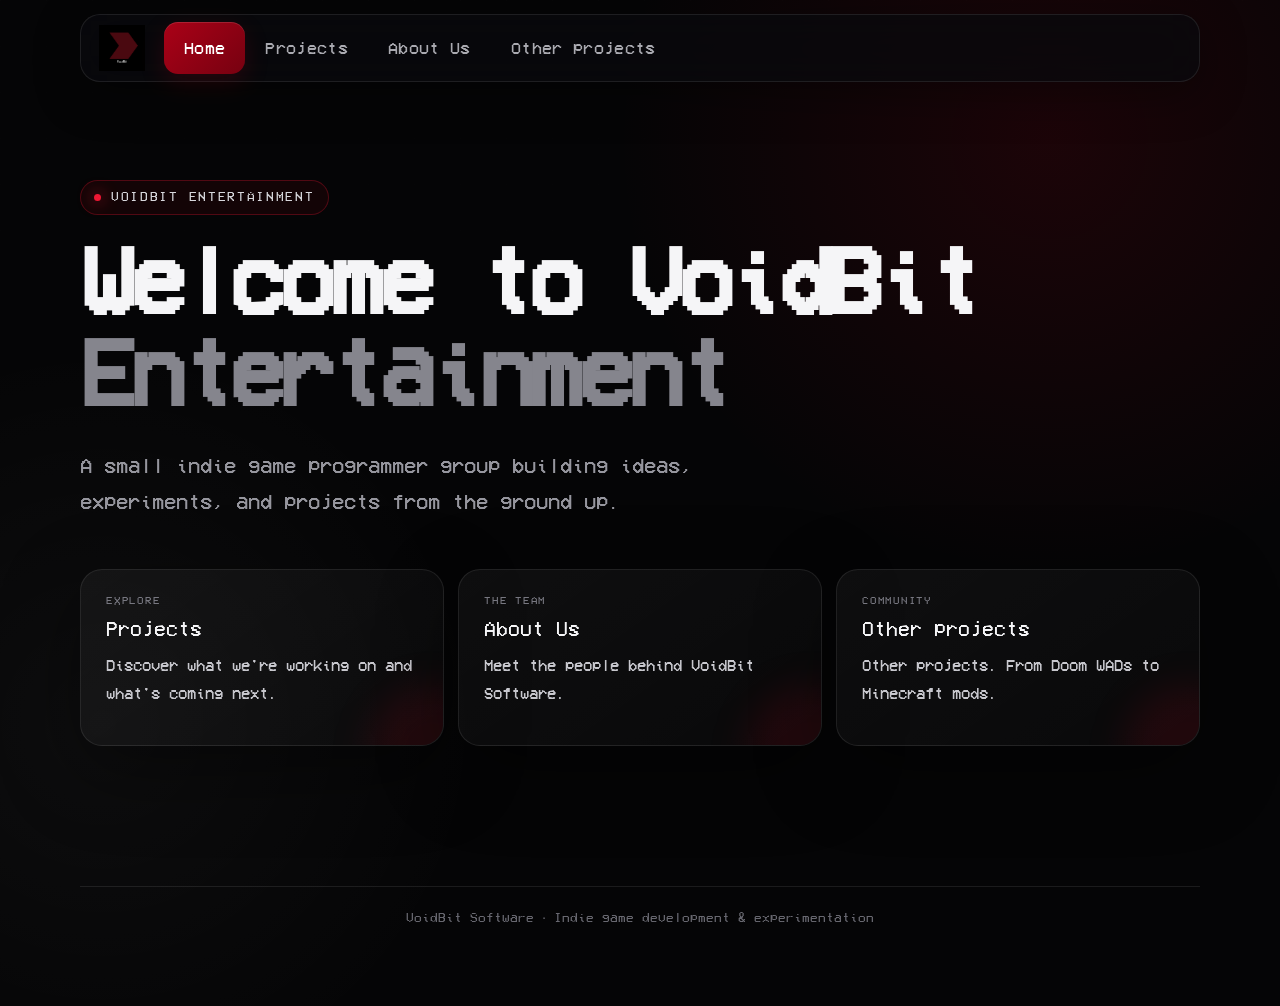
==== index.html @ 2b2836dc "Update 404 page with mini game and remove white splash" ====
<!DOCTYPE html>
<html lang="en">
<head>
    <meta charset="UTF-8">
    <meta name="viewport" content="width=device-width,initial-scale=1">
    <meta name="theme-color" content="#050506">
    <title>Home Page | VoidBit Software</title>
    <link rel="icon" type="image/x-icon" href="favicon.ico">
    <link rel="stylesheet" href="style.css">
</head>
<body>
    <div class="top-menu"><div class="top-menu-container" onclick="location.assign('index.html')"><img src="voidbit_logo.png" class="top-menu-logo" alt="VoidBit"></div><div class="top-menu-container selected" onclick="location.assign('index.html')"><span class="top-menu-item">Home</span></div><div class="top-menu-container" onclick="location.assign('projects.html')"><span class="top-menu-item">Projects</span></div><div class="top-menu-container" onclick="location.assign('about.html')"><span class="top-menu-item">About Us</span></div><div class="top-menu-container" onclick="location.assign('other.html')"><span class="top-menu-item">Other projects</span></div></div>
    <main class="page">
        
<section class="hero">
    <div class="eyebrow">VOIDBIT ENTERTAINMENT</div>
    <h1>Welcome to VoidBit <span>Entertainment</span></h1>
    <p class="hero-subtitle">A small indie game programmer group building ideas, experiments, and projects from the ground up.</p>
    <div class="hero-grid">
        <div class="glass-card">
            <div class="card-kicker">Explore</div>
            <div class="card-title">Projects</div>
            <p>Discover what we're working on and what's coming next.</p>
        </div>
        <div class="glass-card">
            <div class="card-kicker">The team</div>
            <div class="card-title">About Us</div>
            <p>Meet the people behind VoidBit Software.</p>
        </div>
        <div class="glass-card">
            <div class="card-kicker">Community</div>
            <div class="card-title">Other projects</div>
            <p>Other projects. From Doom WADs to Minecraft mods.</p>
        </div>
    </div>
</section>

        <footer class="footer">VoidBit Software · Indie game development &amp; experimentation</footer>
    </main>
</body>
</html>
---- style.css ----
@font-face {
    font-family: font1;
    src: url(font1.ttf) format("truetype");
}

:root {
    --accent-color: #b80018;
    --accent-bright: #ef1734;
    --accent-soft: rgba(184, 0, 24, 0.16);
    --background-color: #050506;
    --surface: #0b0b0e;
    --surface-2: #101014;
    --foreground-color: #f5f5f7;
    --muted: #96969e;
    --line: rgba(255,255,255,.09);
    --shadow: 0 24px 80px rgba(0,0,0,.42);
}

* { box-sizing: border-box; }

html {
    scroll-behavior: smooth;
}

body {
    margin: 0;
    min-height: 100vh;
    padding: 0;
    background:
        radial-gradient(circle at 82% 14%, rgba(184,0,24,.13), transparent 27rem),
        radial-gradient(circle at 8% 72%, rgba(255,255,255,.035), transparent 24rem),
        var(--background-color);
    color: var(--foreground-color);
    font-family: font1, system-ui, sans-serif;
    overflow-x: hidden;
}

body::before {
    content: "";
    position: fixed;
    inset: 0;
    pointer-events: none;
    opacity: .32;
    background-image:
        linear-gradient(rgba(255,255,255,.018) 1px, transparent 1px),
        linear-gradient(90deg, rgba(255,255,255,.018) 1px, transparent 1px);
    background-size: 46px 46px;
    mask-image: linear-gradient(to bottom, black, transparent 82%);
}

a {
    color: inherit;
    text-decoration: none;
}

.top-menu {
    position: fixed;
    z-index: 50;
    top: 14px;
    left: 50%;
    transform: translateX(-50%);
    display: flex;
    align-items: center;
    width: min(1120px, calc(100% - 28px));
    height: 68px;
    padding: 7px;
    margin: 0;
    border: 1px solid var(--line);
    border-radius: 20px;
    background: rgba(10,10,13,.78);
    box-shadow: 0 12px 45px rgba(0,0,0,.35);
    backdrop-filter: blur(22px);
    -webkit-backdrop-filter: blur(22px);
}

.top-menu-container {
    height: 100%;
    display: inline-flex;
    align-items: center;
    justify-content: center;
    margin: 0;
    padding: 0 20px;
    cursor: pointer;
    border-radius: 14px;
    color: #a9a9b0;
    transition: .25s ease;
}

.top-menu-container:first-child {
    padding: 0 16px 0 11px;
    margin-right: 3px;
}

.top-menu-container:not(:first-child):hover {
    color: #fff;
    background: rgba(255,255,255,.065);
}

.top-menu-container.selected {
    color: #fff;
    background: linear-gradient(135deg, rgba(184,0,24,.92), rgba(128,0,17,.92));
    box-shadow: inset 0 1px 0 rgba(255,255,255,.12), 0 8px 24px rgba(184,0,24,.18);
}

.top-menu-logo {
    display: block;
    width: 46px;
    height: 46px;
    object-fit: contain;
    /* The original logo asset is used untouched. */
}

.top-menu-item {
    display: inline;
    font-size: 17px;
    letter-spacing: .02em;
    white-space: nowrap;
}

.page {
    position: relative;
    width: min(1120px, calc(100% - 40px));
    margin: 0 auto;
    padding: 150px 0 80px;
}

.hero {
    min-height: 66vh;
    display: flex;
    flex-direction: column;
    justify-content: center;
    padding: 30px 0 70px;
}

.eyebrow {
    display: inline-flex;
    align-items: center;
    gap: 10px;
    width: fit-content;
    margin-bottom: 22px;
    padding: 9px 13px;
    border: 1px solid rgba(239,23,52,.28);
    border-radius: 999px;
    color: #d7d7dc;
    background: rgba(184,0,24,.08);
    font-size: 13px;
    letter-spacing: .13em;
    text-transform: uppercase;
}

.eyebrow::before {
    content: "";
    width: 7px;
    height: 7px;
    border-radius: 50%;
    background: var(--accent-bright);
    box-shadow: 0 0 16px var(--accent-bright);
}

h1 {
    max-width: 980px;
    margin: 0;
    color: var(--foreground-color);
    font-size: clamp(48px, 8vw, 94px);
    line-height: .98;
    letter-spacing: -.055em;
    text-align: left;
    text-wrap: balance;
}

.hero h1 span {
    color: #85858d;
}

.hero-subtitle {
    max-width: 700px;
    margin: 28px 0 0;
    color: var(--muted);
    font-size: clamp(17px, 2vw, 21px);
    line-height: 1.7;
}

.hero-grid {
    display: grid;
    grid-template-columns: repeat(3, 1fr);
    gap: 14px;
    margin-top: 48px;
}

.glass-card {
    position: relative;
    overflow: hidden;
    padding: 25px;
    border: 1px solid var(--line);
    border-radius: 22px;
    background: linear-gradient(145deg, rgba(255,255,255,.045), rgba(255,255,255,.018));
    box-shadow: var(--shadow);
}

.glass-card::after {
    content: "";
    position: absolute;
    width: 130px;
    height: 130px;
    right: -55px;
    bottom: -70px;
    border-radius: 50%;
    background: rgba(184,0,24,.13);
    filter: blur(18px);
}

.card-kicker {
    color: #777780;
    font-size: 11px;
    letter-spacing: .16em;
    text-transform: uppercase;
}

.card-title {
    margin-top: 10px;
    font-size: 20px;
}

.section {
    margin-top: 35px;
    padding: 34px;
    border: 1px solid var(--line);
    border-radius: 28px;
    background: rgba(10,10,13,.62);
    box-shadow: var(--shadow);
}

.section h2 {
    margin: 0 0 18px;
    font-size: clamp(28px, 4vw, 44px);
    letter-spacing: -.04em;
}

p {
    margin: 12px 0;
    color: #c7c7cd;
    font-size: 16px;
    line-height: 1.75;
}

ul {
    margin: 18px 0;
    padding-left: 25px;
    color: #c7c7cd;
    line-height: 2;
}

li::marker {
    color: var(--accent-bright);
}

.inline-link,
.section a:not(.top-menu-container) {
    color: #ff5065;
    text-decoration: underline;
    text-decoration-color: rgba(255,80,101,.35);
    text-underline-offset: 4px;
    transition: .2s ease;
}

.inline-link:hover,
.section a:not(.top-menu-container):hover {
    color: #fff;
    text-decoration-color: #fff;
}

.status {
    display: flex;
    align-items: center;
    gap: 10px;
    color: #8e8e96;
    font-size: 14px;
}

.status::before {
    content: "";
    width: 8px;
    height: 8px;
    border-radius: 50%;
    background: #666;
    box-shadow: 0 0 13px rgba(255,255,255,.18);
}

.footer {
    margin-top: 70px;
    padding-top: 24px;
    border-top: 1px solid var(--line);
    color: #686870;
    font-size: 13px;
    text-align: center;
}

.footer-text {
    text-align: center;
    color: var(--muted);
    padding: 28px 0;
}

.centered-block-container,
.centering {
    display: flex;
    align-items: center;
    justify-content: center;
}

@media (max-width: 760px) {
    .top-menu {
        height: 60px;
        border-radius: 17px;
        overflow-x: auto;
        justify-content: flex-start;
    }

    .top-menu-container {
        padding: 0 12px;
    }

    .top-menu-container:first-child {
        padding-left: 7px;
        padding-right: 11px;
    }

    .top-menu-item { font-size: 14px; }
    .top-menu-logo { width: 40px; height: 40px; }

    .page {
        width: min(100% - 28px, 1120px);
        padding-top: 118px;
    }

    .hero { min-height: 58vh; }
    .hero-grid { grid-template-columns: 1fr; }
    .section { padding: 25px 21px; border-radius: 22px; }
}

@media (prefers-reduced-motion: no-preference) {
    .hero h1 {
        animation: rise .8s ease both;
    }
    .hero-subtitle {
        animation: rise .8s .08s ease both;
    }
    .glass-card {
        animation: rise .7s .16s ease both;
    }
    @keyframes rise {
        from { opacity: 0; transform: translateY(16px); }
        to { opacity: 1; transform: translateY(0); }
    }
}
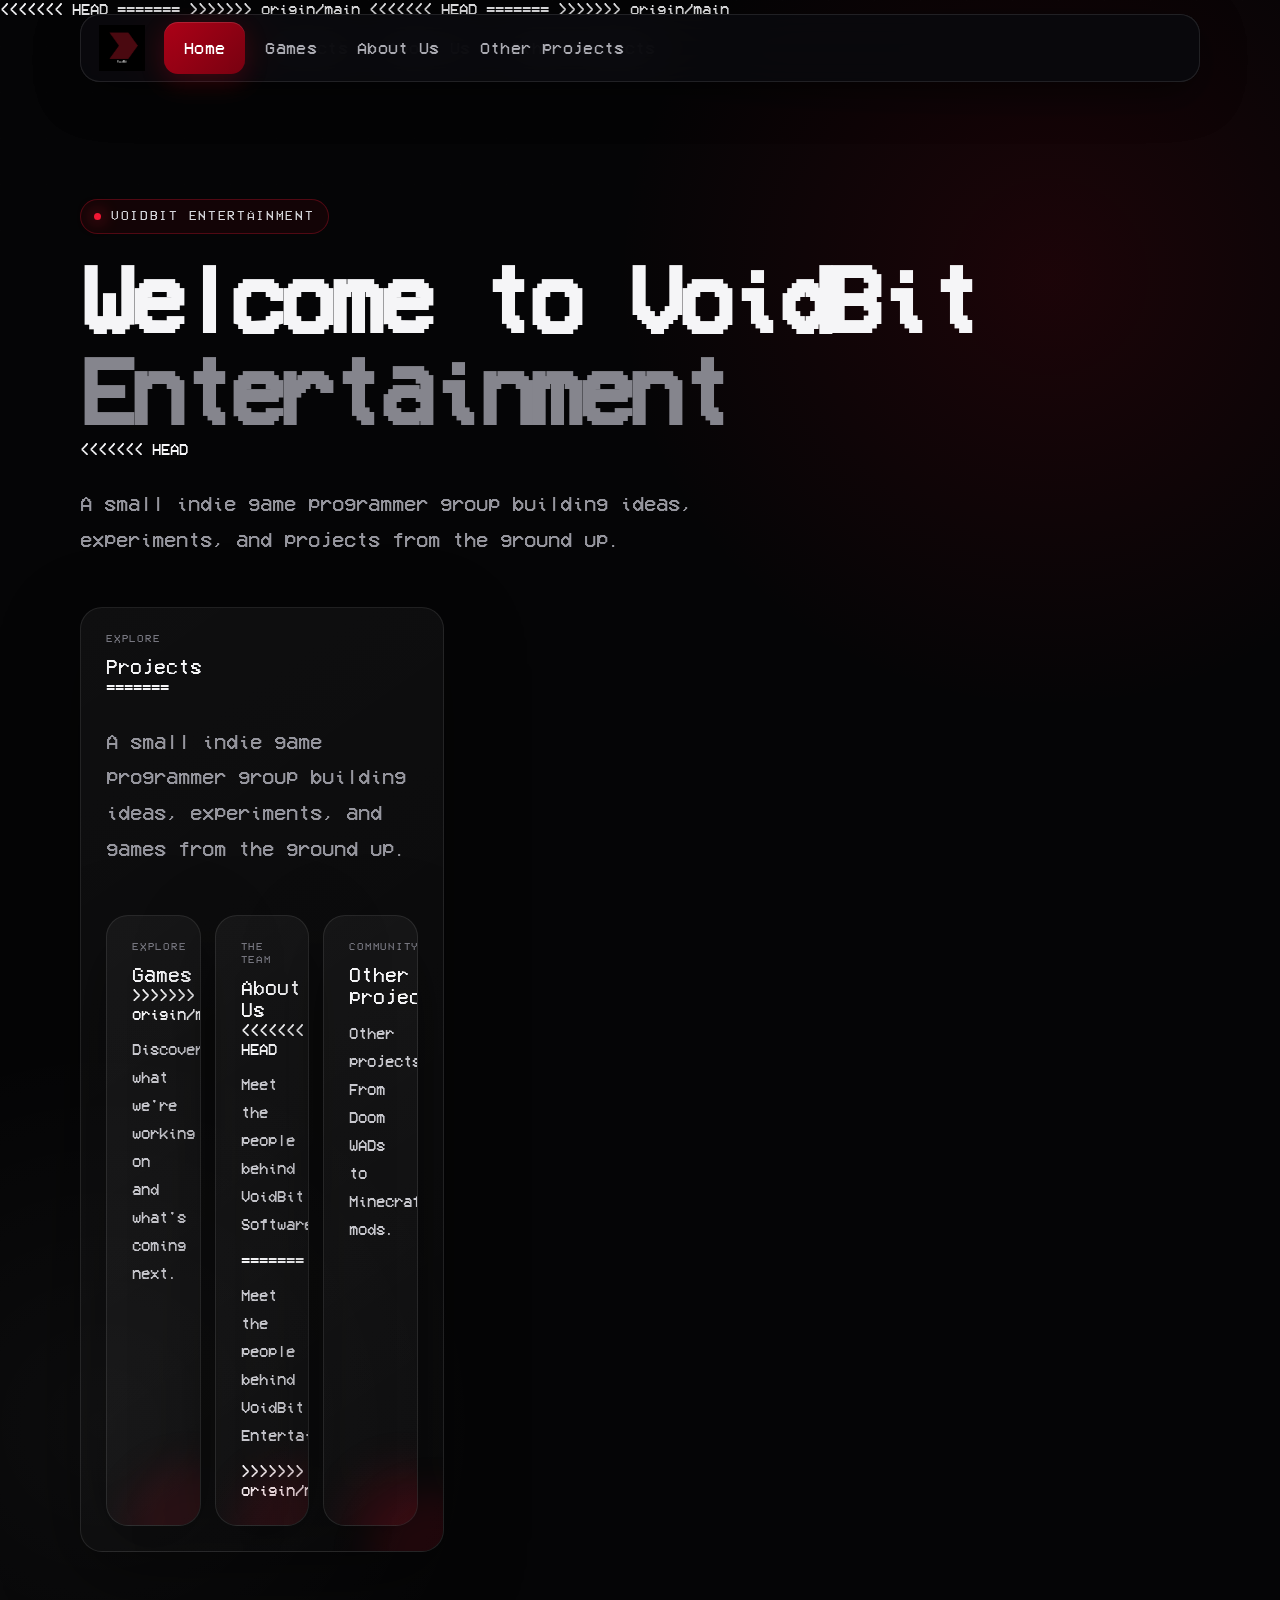
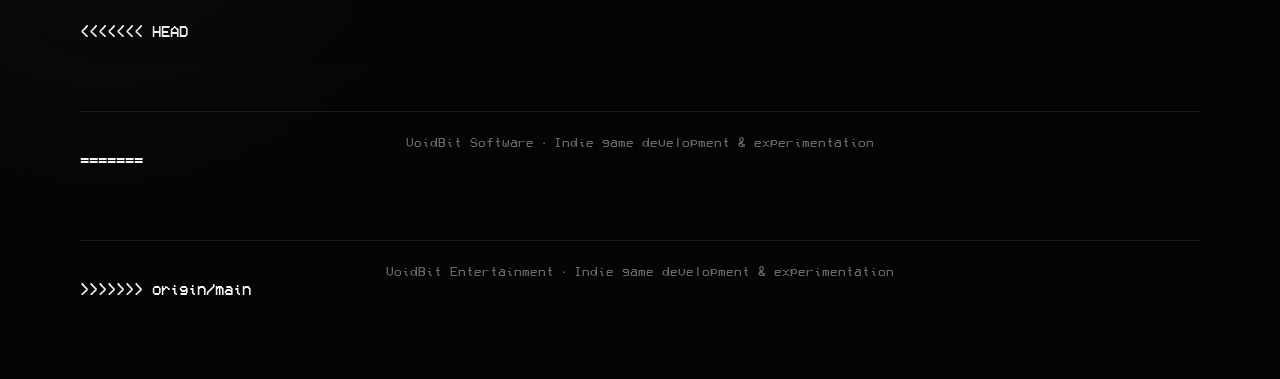
==== commit b17caa98: "Merge remote changes and update minigame on 404 page" ====
--- a/index.html
+++ b/index.html
@@ -4,28 +4,48 @@
     <meta charset="UTF-8">
     <meta name="viewport" content="width=device-width,initial-scale=1">
     <meta name="theme-color" content="#050506">
+<<<<<<< HEAD
     <title>Home Page | VoidBit Software</title>
+=======
+    <title>Home Page | VoidBit Entertainment</title>
+>>>>>>> origin/main
     <link rel="icon" type="image/x-icon" href="favicon.ico">
     <link rel="stylesheet" href="style.css">
 </head>
 <body>
+<<<<<<< HEAD
     <div class="top-menu"><div class="top-menu-container" onclick="location.assign('index.html')"><img src="voidbit_logo.png" class="top-menu-logo" alt="VoidBit"></div><div class="top-menu-container selected" onclick="location.assign('index.html')"><span class="top-menu-item">Home</span></div><div class="top-menu-container" onclick="location.assign('projects.html')"><span class="top-menu-item">Projects</span></div><div class="top-menu-container" onclick="location.assign('about.html')"><span class="top-menu-item">About Us</span></div><div class="top-menu-container" onclick="location.assign('other.html')"><span class="top-menu-item">Other projects</span></div></div>
+=======
+    <div class="top-menu"><div class="top-menu-container" onclick="location.assign('index.html')"><img src="voidbit_logo.png" class="top-menu-logo" alt="VoidBit"></div><div class="top-menu-container selected" onclick="location.assign('index.html')"><span class="top-menu-item">Home</span></div><div class="top-menu-container" onclick="location.assign('games.html')"><span class="top-menu-item">Games</span></div><div class="top-menu-container" onclick="location.assign('about.html')"><span class="top-menu-item">About Us</span></div><div class="top-menu-container" onclick="location.assign('other.html')"><span class="top-menu-item">Other projects</span></div></div>
+>>>>>>> origin/main
     <main class="page">
         
 <section class="hero">
     <div class="eyebrow">VOIDBIT ENTERTAINMENT</div>
     <h1>Welcome to VoidBit <span>Entertainment</span></h1>
+<<<<<<< HEAD
     <p class="hero-subtitle">A small indie game programmer group building ideas, experiments, and projects from the ground up.</p>
     <div class="hero-grid">
         <div class="glass-card">
             <div class="card-kicker">Explore</div>
             <div class="card-title">Projects</div>
+=======
+    <p class="hero-subtitle">A small indie game programmer group building ideas, experiments, and games from the ground up.</p>
+    <div class="hero-grid">
+        <div class="glass-card">
+            <div class="card-kicker">Explore</div>
+            <div class="card-title">Games</div>
+>>>>>>> origin/main
             <p>Discover what we're working on and what's coming next.</p>
         </div>
         <div class="glass-card">
             <div class="card-kicker">The team</div>
             <div class="card-title">About Us</div>
+<<<<<<< HEAD
             <p>Meet the people behind VoidBit Software.</p>
+=======
+            <p>Meet the people behind VoidBit Entertainment.</p>
+>>>>>>> origin/main
         </div>
         <div class="glass-card">
             <div class="card-kicker">Community</div>
@@ -35,7 +55,11 @@
     </div>
 </section>
 
+<<<<<<< HEAD
         <footer class="footer">VoidBit Software · Indie game development &amp; experimentation</footer>
+=======
+        <footer class="footer">VoidBit Entertainment · Indie game development &amp; experimentation</footer>
+>>>>>>> origin/main
     </main>
 </body>
 </html>
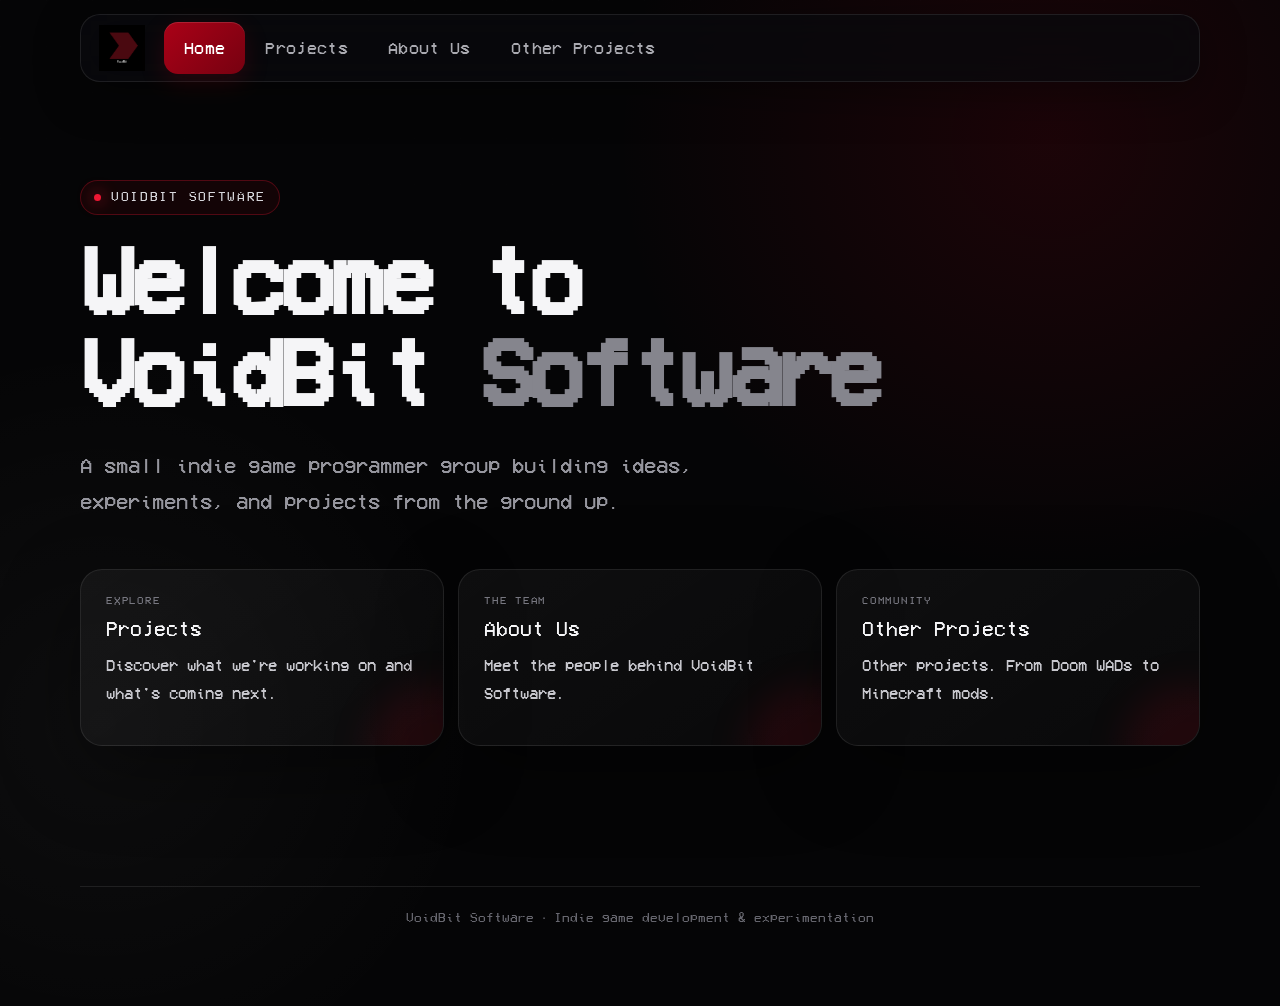
==== commit 8a7d21f0: "Clean design, remove conflict markers, update navigation and brand to software" ====
--- a/index.html
+++ b/index.html
@@ -4,62 +4,36 @@
     <meta charset="UTF-8">
     <meta name="viewport" content="width=device-width,initial-scale=1">
     <meta name="theme-color" content="#050506">
-<<<<<<< HEAD
     <title>Home Page | VoidBit Software</title>
-=======
-    <title>Home Page | VoidBit Entertainment</title>
->>>>>>> origin/main
     <link rel="icon" type="image/x-icon" href="favicon.ico">
     <link rel="stylesheet" href="style.css">
 </head>
 <body>
-<<<<<<< HEAD
-    <div class="top-menu"><div class="top-menu-container" onclick="location.assign('index.html')"><img src="voidbit_logo.png" class="top-menu-logo" alt="VoidBit"></div><div class="top-menu-container selected" onclick="location.assign('index.html')"><span class="top-menu-item">Home</span></div><div class="top-menu-container" onclick="location.assign('projects.html')"><span class="top-menu-item">Projects</span></div><div class="top-menu-container" onclick="location.assign('about.html')"><span class="top-menu-item">About Us</span></div><div class="top-menu-container" onclick="location.assign('other.html')"><span class="top-menu-item">Other projects</span></div></div>
-=======
-    <div class="top-menu"><div class="top-menu-container" onclick="location.assign('index.html')"><img src="voidbit_logo.png" class="top-menu-logo" alt="VoidBit"></div><div class="top-menu-container selected" onclick="location.assign('index.html')"><span class="top-menu-item">Home</span></div><div class="top-menu-container" onclick="location.assign('games.html')"><span class="top-menu-item">Games</span></div><div class="top-menu-container" onclick="location.assign('about.html')"><span class="top-menu-item">About Us</span></div><div class="top-menu-container" onclick="location.assign('other.html')"><span class="top-menu-item">Other projects</span></div></div>
->>>>>>> origin/main
+    <div class="top-menu"><div class="top-menu-container" onclick="location.assign('index.html')"><img src="voidbit_logo.png" class="top-menu-logo" alt="VoidBit"></div><div class="top-menu-container selected" onclick="location.assign('index.html')"><span class="top-menu-item">Home</span></div><div class="top-menu-container" onclick="location.assign('projects.html')"><span class="top-menu-item">Projects</span></div><div class="top-menu-container" onclick="location.assign('about.html')"><span class="top-menu-item">About Us</span></div><div class="top-menu-container" onclick="location.assign('other.html')"><span class="top-menu-item">Other Projects</span></div></div>
     <main class="page">
-        
-<section class="hero">
-    <div class="eyebrow">VOIDBIT ENTERTAINMENT</div>
-    <h1>Welcome to VoidBit <span>Entertainment</span></h1>
-<<<<<<< HEAD
-    <p class="hero-subtitle">A small indie game programmer group building ideas, experiments, and projects from the ground up.</p>
-    <div class="hero-grid">
-        <div class="glass-card">
-            <div class="card-kicker">Explore</div>
-            <div class="card-title">Projects</div>
-=======
-    <p class="hero-subtitle">A small indie game programmer group building ideas, experiments, and games from the ground up.</p>
-    <div class="hero-grid">
-        <div class="glass-card">
-            <div class="card-kicker">Explore</div>
-            <div class="card-title">Games</div>
->>>>>>> origin/main
-            <p>Discover what we're working on and what's coming next.</p>
-        </div>
-        <div class="glass-card">
-            <div class="card-kicker">The team</div>
-            <div class="card-title">About Us</div>
-<<<<<<< HEAD
-            <p>Meet the people behind VoidBit Software.</p>
-=======
-            <p>Meet the people behind VoidBit Entertainment.</p>
->>>>>>> origin/main
-        </div>
-        <div class="glass-card">
-            <div class="card-kicker">Community</div>
-            <div class="card-title">Other projects</div>
-            <p>Other projects. From Doom WADs to Minecraft mods.</p>
-        </div>
-    </div>
-</section>
-
-<<<<<<< HEAD
-        <footer class="footer">VoidBit Software · Indie game development &amp; experimentation</footer>
-=======
-        <footer class="footer">VoidBit Entertainment · Indie game development &amp; experimentation</footer>
->>>>>>> origin/main
+        <section class="hero">
+            <div class="eyebrow">VOIDBIT SOFTWARE</div>
+            <h1>Welcome to VoidBit <span>Software</span></h1>
+            <p class="hero-subtitle">A small indie game programmer group building ideas, experiments, and projects from the ground up.</p>
+            <div class="hero-grid">
+                <div class="glass-card">
+                    <div class="card-kicker">Explore</div>
+                    <div class="card-title">Projects</div>
+                    <p>Discover what we're working on and what's coming next.</p>
+                </div>
+                <div class="glass-card">
+                    <div class="card-kicker">The team</div>
+                    <div class="card-title">About Us</div>
+                    <p>Meet the people behind VoidBit Software.</p>
+                </div>
+                <div class="glass-card">
+                    <div class="card-kicker">Community</div>
+                    <div class="card-title">Other Projects</div>
+                    <p>Other projects. From Doom WADs to Minecraft mods.</p>
+                </div>
+            </div>
+        </section>
+        <footer class="footer">VoidBit Software · Indie game development & experimentation</footer>
     </main>
 </body>
-</html>
+</html>
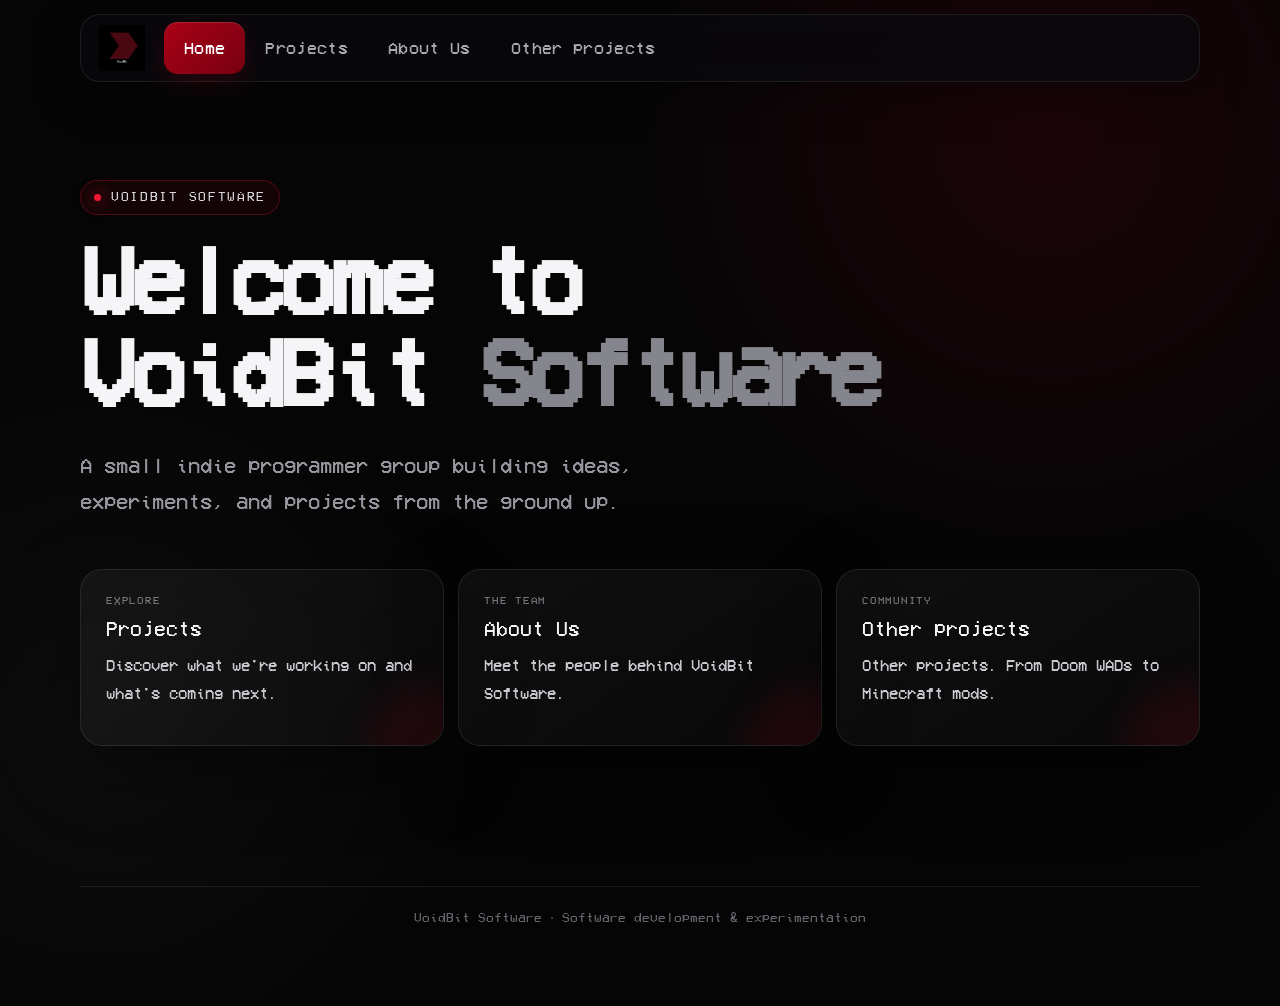
==== commit 1fac5ac0: "Initial commit after cleaning design and mini-game" ====
--- a/index.html
+++ b/index.html
@@ -9,31 +9,39 @@
     <link rel="stylesheet" href="style.css">
 </head>
 <body>
-    <div class="top-menu"><div class="top-menu-container" onclick="location.assign('index.html')"><img src="voidbit_logo.png" class="top-menu-logo" alt="VoidBit"></div><div class="top-menu-container selected" onclick="location.assign('index.html')"><span class="top-menu-item">Home</span></div><div class="top-menu-container" onclick="location.assign('projects.html')"><span class="top-menu-item">Projects</span></div><div class="top-menu-container" onclick="location.assign('about.html')"><span class="top-menu-item">About Us</span></div><div class="top-menu-container" onclick="location.assign('other.html')"><span class="top-menu-item">Other Projects</span></div></div>
+    <nav class="top-menu">
+        <a class="top-menu-container" href="/"><img src="voidbit_logo.png" class="top-menu-logo" alt="VoidBit"></a>
+        <a class="top-menu-container selected" href="/"><span class="top-menu-item">Home</span></a>
+        <a class="top-menu-container" href="/projects"><span class="top-menu-item">Projects</span></a>
+        <a class="top-menu-container" href="/about"><span class="top-menu-item">About Us</span></a>
+        <a class="top-menu-container" href="/other"><span class="top-menu-item">Other projects</span></a>
+    </nav>
     <main class="page">
-        <section class="hero">
-            <div class="eyebrow">VOIDBIT SOFTWARE</div>
-            <h1>Welcome to VoidBit <span>Software</span></h1>
-            <p class="hero-subtitle">A small indie game programmer group building ideas, experiments, and projects from the ground up.</p>
-            <div class="hero-grid">
-                <div class="glass-card">
-                    <div class="card-kicker">Explore</div>
-                    <div class="card-title">Projects</div>
-                    <p>Discover what we're working on and what's coming next.</p>
-                </div>
-                <div class="glass-card">
-                    <div class="card-kicker">The team</div>
-                    <div class="card-title">About Us</div>
-                    <p>Meet the people behind VoidBit Software.</p>
-                </div>
-                <div class="glass-card">
-                    <div class="card-kicker">Community</div>
-                    <div class="card-title">Other Projects</div>
-                    <p>Other projects. From Doom WADs to Minecraft mods.</p>
-                </div>
-            </div>
-        </section>
-        <footer class="footer">VoidBit Software · Indie game development & experimentation</footer>
+
+<section class="hero">
+    <div class="eyebrow">VOIDBIT SOFTWARE</div>
+    <h1>Welcome to VoidBit <span>Software</span></h1>
+    <p class="hero-subtitle">A small indie programmer group building ideas, experiments, and projects from the ground up.</p>
+    <div class="hero-grid">
+        <a class="glass-card" href="/projects">
+            <div class="card-kicker">Explore</div>
+            <div class="card-title">Projects</div>
+            <p>Discover what we're working on and what's coming next.</p>
+        </a>
+        <a class="glass-card" href="/about">
+            <div class="card-kicker">The team</div>
+            <div class="card-title">About Us</div>
+            <p>Meet the people behind VoidBit Software.</p>
+        </a>
+        <a class="glass-card" href="/other">
+            <div class="card-kicker">Community</div>
+            <div class="card-title">Other projects</div>
+            <p>Other projects. From Doom WADs to Minecraft mods.</p>
+        </a>
+    </div>
+</section>
+
+        <footer class="footer">VoidBit Software · Software development &amp; experimentation</footer>
     </main>
 </body>
-</html>+</html>
--- a/style.css
+++ b/style.css
@@ -53,6 +53,13 @@
     text-decoration: none;
 }
 
+a:focus-visible,
+button:focus-visible {
+    outline: 2px solid var(--accent-bright);
+    outline-offset: 3px;
+    border-radius: 6px;
+}
+
 .top-menu {
     position: fixed;
     z-index: 50;
@@ -189,12 +196,21 @@
 
 .glass-card {
     position: relative;
+    display: block;
     overflow: hidden;
     padding: 25px;
     border: 1px solid var(--line);
     border-radius: 22px;
     background: linear-gradient(145deg, rgba(255,255,255,.045), rgba(255,255,255,.018));
     box-shadow: var(--shadow);
+    transition: transform .28s cubic-bezier(.2,.7,.3,1), border-color .28s ease, background .28s ease;
+}
+
+.glass-card:hover,
+.glass-card:focus-visible {
+    transform: translateY(-4px);
+    border-color: rgba(239,23,52,.35);
+    background: linear-gradient(145deg, rgba(255,255,255,.07), rgba(255,255,255,.022));
 }
 
 .glass-card::after {
@@ -207,6 +223,29 @@
     border-radius: 50%;
     background: rgba(184,0,24,.13);
     filter: blur(18px);
+    transition: opacity .28s ease;
+}
+
+.glass-card:hover::after { opacity: 1.4; }
+
+.card-title {
+    display: flex;
+    align-items: center;
+    gap: 8px;
+}
+
+.card-title::after {
+    content: "→";
+    color: var(--accent-bright);
+    opacity: 0;
+    transform: translateX(-4px);
+    transition: .25s ease;
+}
+
+.glass-card:hover .card-title::after,
+.glass-card:focus-visible .card-title::after {
+    opacity: 1;
+    transform: translateX(0);
 }
 
 .card-kicker {
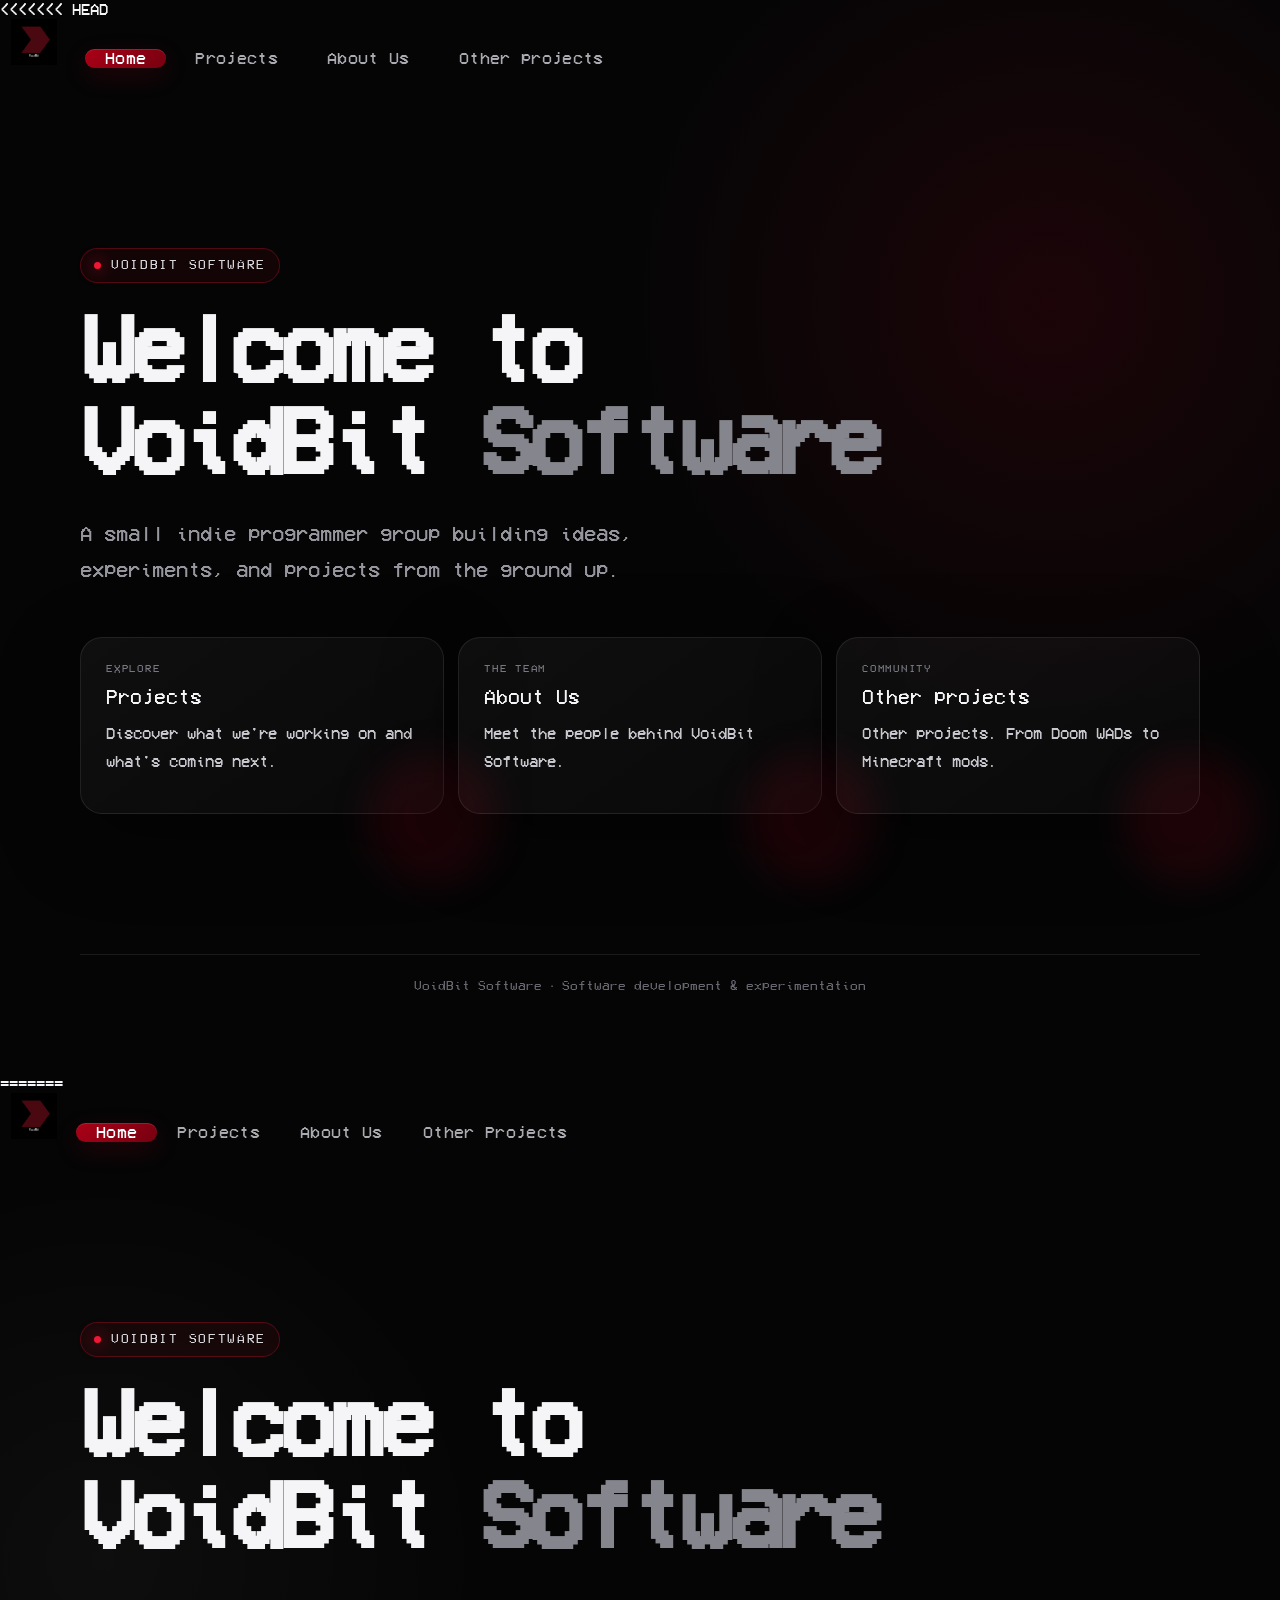
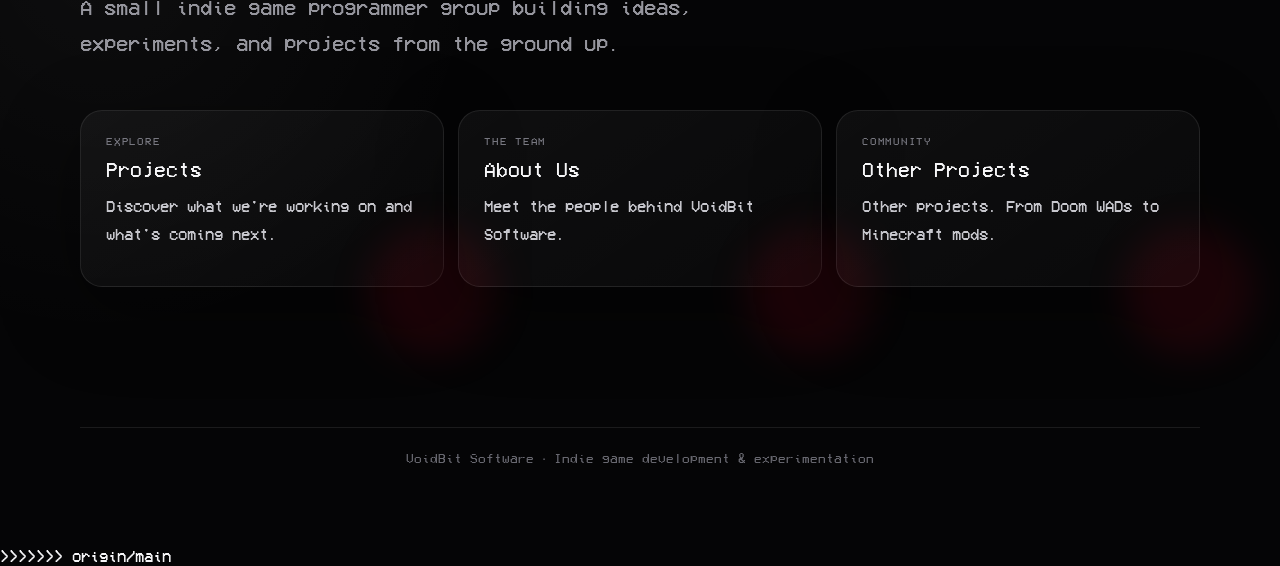
==== commit 0e5fcf59: "Merge remote changes; finalize site with updated design and mini-game" ====
--- a/index.html
+++ b/index.html
@@ -9,6 +9,7 @@
     <link rel="stylesheet" href="style.css">
 </head>
 <body>
+<<<<<<< HEAD
     <nav class="top-menu">
         <a class="top-menu-container" href="/"><img src="voidbit_logo.png" class="top-menu-logo" alt="VoidBit"></a>
         <a class="top-menu-container selected" href="/"><span class="top-menu-item">Home</span></a>
@@ -45,3 +46,33 @@
     </main>
 </body>
 </html>
+=======
+    <div class="top-menu"><div class="top-menu-container" onclick="location.assign('index.html')"><img src="voidbit_logo.png" class="top-menu-logo" alt="VoidBit"></div><div class="top-menu-container selected" onclick="location.assign('index.html')"><span class="top-menu-item">Home</span></div><div class="top-menu-container" onclick="location.assign('projects.html')"><span class="top-menu-item">Projects</span></div><div class="top-menu-container" onclick="location.assign('about.html')"><span class="top-menu-item">About Us</span></div><div class="top-menu-container" onclick="location.assign('other.html')"><span class="top-menu-item">Other Projects</span></div></div>
+    <main class="page">
+        <section class="hero">
+            <div class="eyebrow">VOIDBIT SOFTWARE</div>
+            <h1>Welcome to VoidBit <span>Software</span></h1>
+            <p class="hero-subtitle">A small indie game programmer group building ideas, experiments, and projects from the ground up.</p>
+            <div class="hero-grid">
+                <div class="glass-card">
+                    <div class="card-kicker">Explore</div>
+                    <div class="card-title">Projects</div>
+                    <p>Discover what we're working on and what's coming next.</p>
+                </div>
+                <div class="glass-card">
+                    <div class="card-kicker">The team</div>
+                    <div class="card-title">About Us</div>
+                    <p>Meet the people behind VoidBit Software.</p>
+                </div>
+                <div class="glass-card">
+                    <div class="card-kicker">Community</div>
+                    <div class="card-title">Other Projects</div>
+                    <p>Other projects. From Doom WADs to Minecraft mods.</p>
+                </div>
+            </div>
+        </section>
+        <footer class="footer">VoidBit Software · Indie game development & experimentation</footer>
+    </main>
+</body>
+</html>
+>>>>>>> origin/main
--- a/style.css
+++ b/style.css
@@ -53,6 +53,7 @@
     text-decoration: none;
 }
 
+<<<<<<< HEAD
 a:focus-visible,
 button:focus-visible {
     outline: 2px solid var(--accent-bright);
@@ -60,6 +61,8 @@
     border-radius: 6px;
 }
 
+=======
+>>>>>>> origin/main
 .top-menu {
     position: fixed;
     z-index: 50;
@@ -196,13 +199,17 @@
 
 .glass-card {
     position: relative;
+<<<<<<< HEAD
     display: block;
+=======
+>>>>>>> origin/main
     overflow: hidden;
     padding: 25px;
     border: 1px solid var(--line);
     border-radius: 22px;
     background: linear-gradient(145deg, rgba(255,255,255,.045), rgba(255,255,255,.018));
     box-shadow: var(--shadow);
+<<<<<<< HEAD
     transition: transform .28s cubic-bezier(.2,.7,.3,1), border-color .28s ease, background .28s ease;
 }
 
@@ -211,6 +218,8 @@
     transform: translateY(-4px);
     border-color: rgba(239,23,52,.35);
     background: linear-gradient(145deg, rgba(255,255,255,.07), rgba(255,255,255,.022));
+=======
+>>>>>>> origin/main
 }
 
 .glass-card::after {
@@ -223,6 +232,7 @@
     border-radius: 50%;
     background: rgba(184,0,24,.13);
     filter: blur(18px);
+<<<<<<< HEAD
     transition: opacity .28s ease;
 }
 
@@ -246,6 +256,8 @@
 .glass-card:focus-visible .card-title::after {
     opacity: 1;
     transform: translateX(0);
+=======
+>>>>>>> origin/main
 }
 
 .card-kicker {
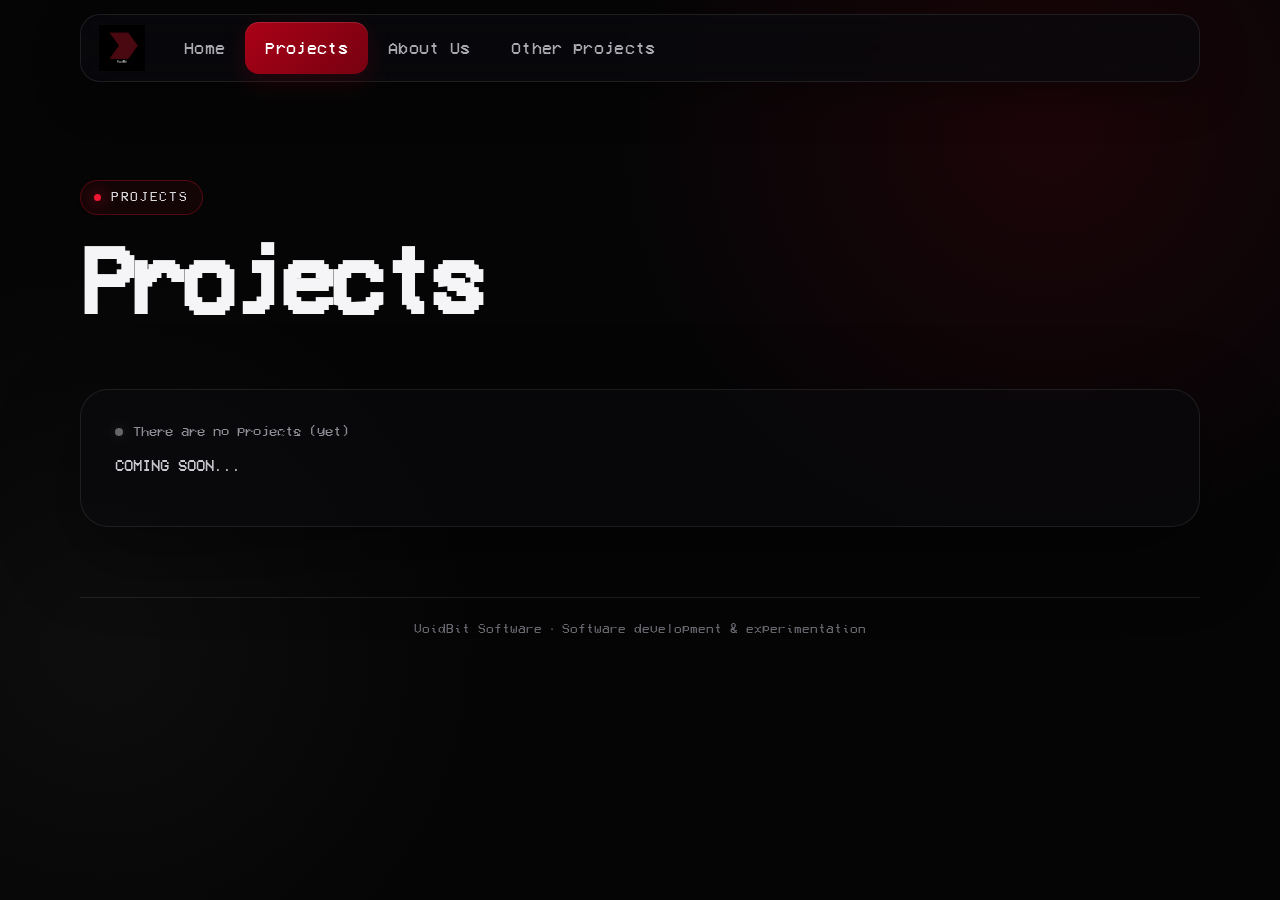
==== commit 86a3b09d: "Add files via upload" ====
--- a/index.html
+++ b/index.html
@@ -4,75 +4,30 @@
     <meta charset="UTF-8">
     <meta name="viewport" content="width=device-width,initial-scale=1">
     <meta name="theme-color" content="#050506">
-    <title>Home Page | VoidBit Software</title>
-    <link rel="icon" type="image/x-icon" href="favicon.ico">
-    <link rel="stylesheet" href="style.css">
+    <title>Projects | VoidBit Software</title>
+    <link rel="icon" type="image/x-icon" href="../favicon.ico">
+    <link rel="stylesheet" href="../style.css">
 </head>
 <body>
-<<<<<<< HEAD
     <nav class="top-menu">
-        <a class="top-menu-container" href="/"><img src="voidbit_logo.png" class="top-menu-logo" alt="VoidBit"></a>
-        <a class="top-menu-container selected" href="/"><span class="top-menu-item">Home</span></a>
-        <a class="top-menu-container" href="/projects"><span class="top-menu-item">Projects</span></a>
-        <a class="top-menu-container" href="/about"><span class="top-menu-item">About Us</span></a>
-        <a class="top-menu-container" href="/other"><span class="top-menu-item">Other projects</span></a>
+        <a class="top-menu-container" href="../"><img src="../voidbit_logo.png" class="top-menu-logo" alt="VoidBit"></a>
+        <a class="top-menu-container" href="../"><span class="top-menu-item">Home</span></a>
+        <a class="top-menu-container selected" href="../projects/"><span class="top-menu-item">Projects</span></a>
+        <a class="top-menu-container" href="../about/"><span class="top-menu-item">About Us</span></a>
+        <a class="top-menu-container" href="../other/"><span class="top-menu-item">Other projects</span></a>
     </nav>
     <main class="page">
 
-<section class="hero">
-    <div class="eyebrow">VOIDBIT SOFTWARE</div>
-    <h1>Welcome to VoidBit <span>Software</span></h1>
-    <p class="hero-subtitle">A small indie programmer group building ideas, experiments, and projects from the ground up.</p>
-    <div class="hero-grid">
-        <a class="glass-card" href="/projects">
-            <div class="card-kicker">Explore</div>
-            <div class="card-title">Projects</div>
-            <p>Discover what we're working on and what's coming next.</p>
-        </a>
-        <a class="glass-card" href="/about">
-            <div class="card-kicker">The team</div>
-            <div class="card-title">About Us</div>
-            <p>Meet the people behind VoidBit Software.</p>
-        </a>
-        <a class="glass-card" href="/other">
-            <div class="card-kicker">Community</div>
-            <div class="card-title">Other projects</div>
-            <p>Other projects. From Doom WADs to Minecraft mods.</p>
-        </a>
-    </div>
+<section class="hero" style="min-height:auto;padding-bottom:25px">
+    <div class="eyebrow">PROJECTS</div>
+    <h1>Projects</h1>
+</section>
+<section class="section">
+    <div class="status">There are no projects (yet)</div>
+    <p>COMING SOON...</p>
 </section>
 
         <footer class="footer">VoidBit Software · Software development &amp; experimentation</footer>
     </main>
 </body>
 </html>
-=======
-    <div class="top-menu"><div class="top-menu-container" onclick="location.assign('index.html')"><img src="voidbit_logo.png" class="top-menu-logo" alt="VoidBit"></div><div class="top-menu-container selected" onclick="location.assign('index.html')"><span class="top-menu-item">Home</span></div><div class="top-menu-container" onclick="location.assign('projects.html')"><span class="top-menu-item">Projects</span></div><div class="top-menu-container" onclick="location.assign('about.html')"><span class="top-menu-item">About Us</span></div><div class="top-menu-container" onclick="location.assign('other.html')"><span class="top-menu-item">Other Projects</span></div></div>
-    <main class="page">
-        <section class="hero">
-            <div class="eyebrow">VOIDBIT SOFTWARE</div>
-            <h1>Welcome to VoidBit <span>Software</span></h1>
-            <p class="hero-subtitle">A small indie game programmer group building ideas, experiments, and projects from the ground up.</p>
-            <div class="hero-grid">
-                <div class="glass-card">
-                    <div class="card-kicker">Explore</div>
-                    <div class="card-title">Projects</div>
-                    <p>Discover what we're working on and what's coming next.</p>
-                </div>
-                <div class="glass-card">
-                    <div class="card-kicker">The team</div>
-                    <div class="card-title">About Us</div>
-                    <p>Meet the people behind VoidBit Software.</p>
-                </div>
-                <div class="glass-card">
-                    <div class="card-kicker">Community</div>
-                    <div class="card-title">Other Projects</div>
-                    <p>Other projects. From Doom WADs to Minecraft mods.</p>
-                </div>
-            </div>
-        </section>
-        <footer class="footer">VoidBit Software · Indie game development & experimentation</footer>
-    </main>
-</body>
-</html>
->>>>>>> origin/main
--- a/style.css
+++ b/style.css
@@ -53,7 +53,6 @@
     text-decoration: none;
 }
 
-<<<<<<< HEAD
 a:focus-visible,
 button:focus-visible {
     outline: 2px solid var(--accent-bright);
@@ -61,8 +60,6 @@
     border-radius: 6px;
 }
 
-=======
->>>>>>> origin/main
 .top-menu {
     position: fixed;
     z-index: 50;
@@ -199,17 +196,13 @@
 
 .glass-card {
     position: relative;
-<<<<<<< HEAD
     display: block;
-=======
->>>>>>> origin/main
     overflow: hidden;
     padding: 25px;
     border: 1px solid var(--line);
     border-radius: 22px;
     background: linear-gradient(145deg, rgba(255,255,255,.045), rgba(255,255,255,.018));
     box-shadow: var(--shadow);
-<<<<<<< HEAD
     transition: transform .28s cubic-bezier(.2,.7,.3,1), border-color .28s ease, background .28s ease;
 }
 
@@ -218,8 +211,6 @@
     transform: translateY(-4px);
     border-color: rgba(239,23,52,.35);
     background: linear-gradient(145deg, rgba(255,255,255,.07), rgba(255,255,255,.022));
-=======
->>>>>>> origin/main
 }
 
 .glass-card::after {
@@ -232,7 +223,6 @@
     border-radius: 50%;
     background: rgba(184,0,24,.13);
     filter: blur(18px);
-<<<<<<< HEAD
     transition: opacity .28s ease;
 }
 
@@ -256,8 +246,6 @@
 .glass-card:focus-visible .card-title::after {
     opacity: 1;
     transform: translateX(0);
-=======
->>>>>>> origin/main
 }
 
 .card-kicker {
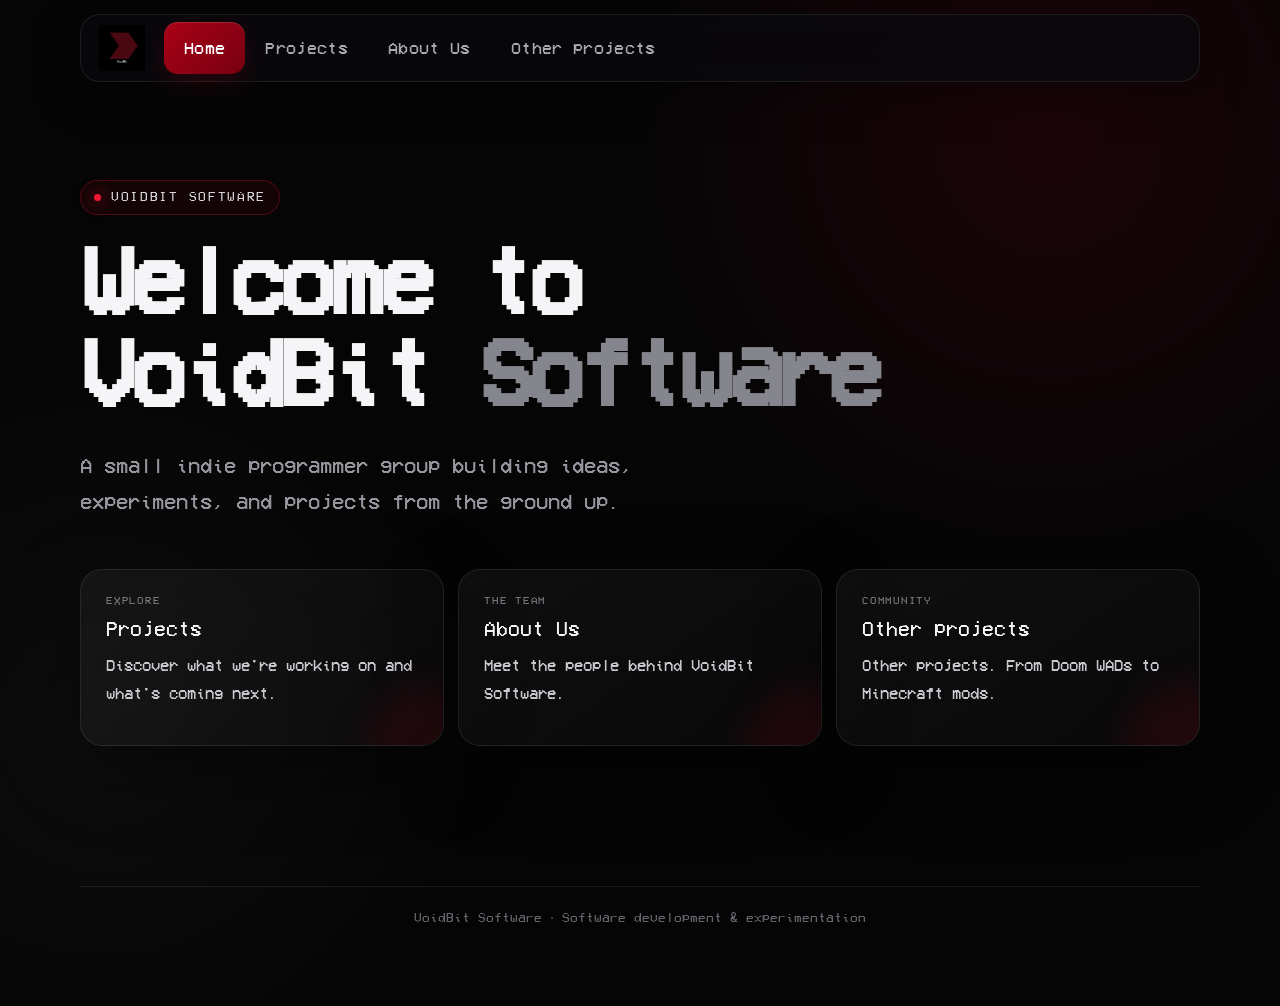
==== commit 8809ffce: "Add files via upload" ====
--- a/index.html
+++ b/index.html
@@ -4,27 +4,41 @@
     <meta charset="UTF-8">
     <meta name="viewport" content="width=device-width,initial-scale=1">
     <meta name="theme-color" content="#050506">
-    <title>Projects | VoidBit Software</title>
-    <link rel="icon" type="image/x-icon" href="../favicon.ico">
-    <link rel="stylesheet" href="../style.css">
+    <title>Home Page | VoidBit Software</title>
+    <link rel="icon" type="image/x-icon" href="favicon.ico">
+    <link rel="stylesheet" href="style.css">
 </head>
 <body>
     <nav class="top-menu">
-        <a class="top-menu-container" href="../"><img src="../voidbit_logo.png" class="top-menu-logo" alt="VoidBit"></a>
-        <a class="top-menu-container" href="../"><span class="top-menu-item">Home</span></a>
-        <a class="top-menu-container selected" href="../projects/"><span class="top-menu-item">Projects</span></a>
-        <a class="top-menu-container" href="../about/"><span class="top-menu-item">About Us</span></a>
-        <a class="top-menu-container" href="../other/"><span class="top-menu-item">Other projects</span></a>
+        <a class="top-menu-container" href="./"><img src="voidbit_logo.png" class="top-menu-logo" alt="VoidBit"></a>
+        <a class="top-menu-container selected" href="./"><span class="top-menu-item">Home</span></a>
+        <a class="top-menu-container" href="projects"><span class="top-menu-item">Projects</span></a>
+        <a class="top-menu-container" href="about"><span class="top-menu-item">About Us</span></a>
+        <a class="top-menu-container" href="other"><span class="top-menu-item">Other projects</span></a>
     </nav>
     <main class="page">
 
-<section class="hero" style="min-height:auto;padding-bottom:25px">
-    <div class="eyebrow">PROJECTS</div>
-    <h1>Projects</h1>
-</section>
-<section class="section">
-    <div class="status">There are no projects (yet)</div>
-    <p>COMING SOON...</p>
+<section class="hero">
+    <div class="eyebrow">VOIDBIT SOFTWARE</div>
+    <h1>Welcome to VoidBit <span>Software</span></h1>
+    <p class="hero-subtitle">A small indie programmer group building ideas, experiments, and projects from the ground up.</p>
+    <div class="hero-grid">
+        <a class="glass-card" href="projects">
+            <div class="card-kicker">Explore</div>
+            <div class="card-title">Projects</div>
+            <p>Discover what we're working on and what's coming next.</p>
+        </a>
+        <a class="glass-card" href="about">
+            <div class="card-kicker">The team</div>
+            <div class="card-title">About Us</div>
+            <p>Meet the people behind VoidBit Software.</p>
+        </a>
+        <a class="glass-card" href="other">
+            <div class="card-kicker">Community</div>
+            <div class="card-title">Other projects</div>
+            <p>Other projects. From Doom WADs to Minecraft mods.</p>
+        </a>
+    </div>
 </section>
 
         <footer class="footer">VoidBit Software · Software development &amp; experimentation</footer>
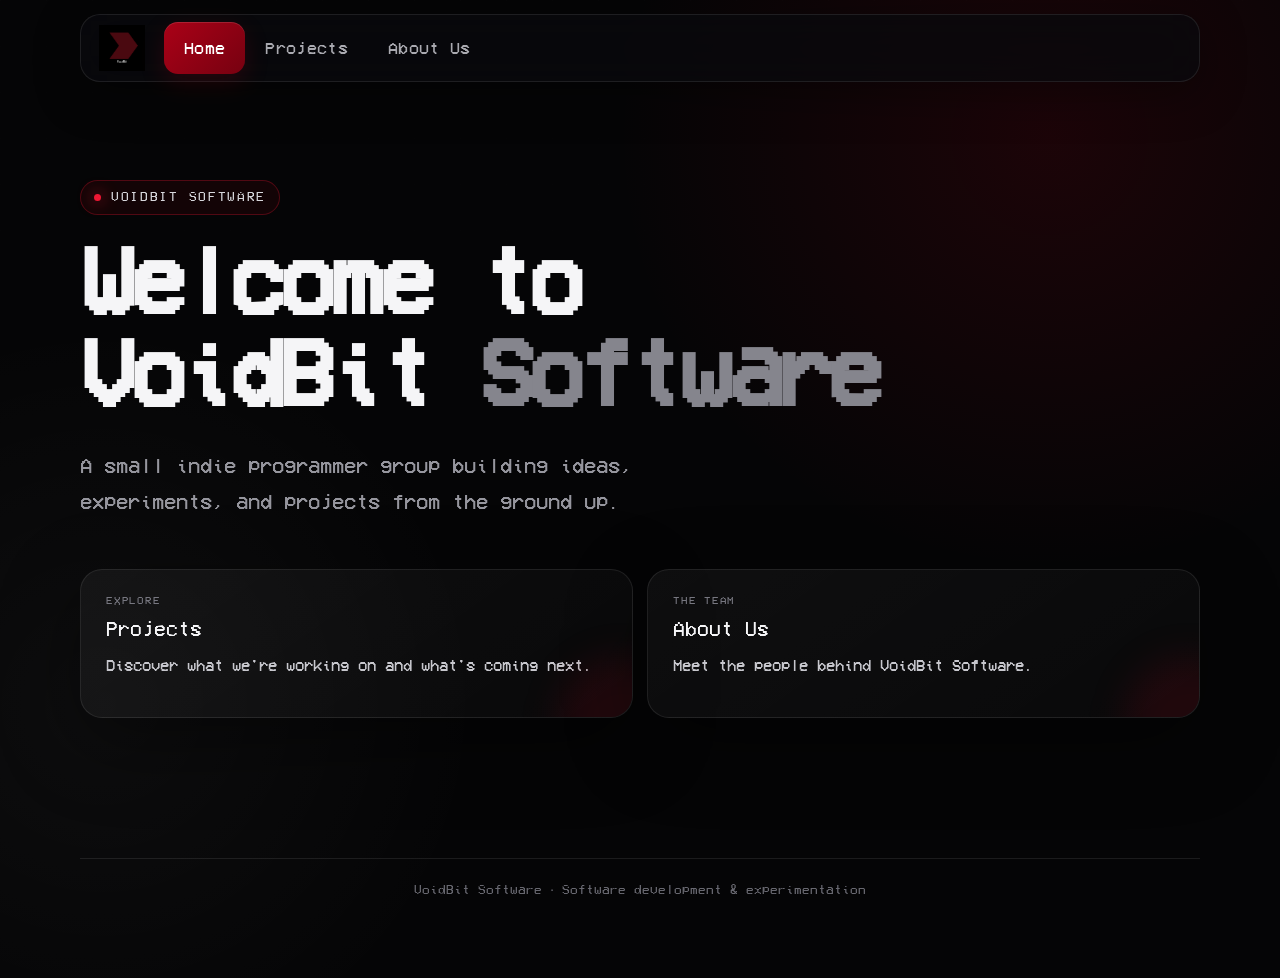
==== commit 97082971: "COMMIT!<colour=Hyperion;>" ====
--- a/index.html
+++ b/index.html
@@ -14,7 +14,6 @@
         <a class="top-menu-container selected" href="./"><span class="top-menu-item">Home</span></a>
         <a class="top-menu-container" href="projects"><span class="top-menu-item">Projects</span></a>
         <a class="top-menu-container" href="about"><span class="top-menu-item">About Us</span></a>
-        <a class="top-menu-container" href="other"><span class="top-menu-item">Other projects</span></a>
     </nav>
     <main class="page">
 
@@ -33,11 +32,6 @@
             <div class="card-title">About Us</div>
             <p>Meet the people behind VoidBit Software.</p>
         </a>
-        <a class="glass-card" href="other">
-            <div class="card-kicker">Community</div>
-            <div class="card-title">Other projects</div>
-            <p>Other projects. From Doom WADs to Minecraft mods.</p>
-        </a>
     </div>
 </section>
 
--- a/style.css
+++ b/style.css
@@ -189,7 +189,7 @@
 
 .hero-grid {
     display: grid;
-    grid-template-columns: repeat(3, 1fr);
+    grid-template-columns: repeat(auto-fit, minmax(220px, 1fr));
     gap: 14px;
     margin-top: 48px;
 }
@@ -308,6 +308,84 @@
     text-decoration-color: #fff;
 }
 
+.project-list {
+    display: grid;
+    gap: 14px;
+    margin-top: 6px;
+}
+
+.project-card {
+    display: flex;
+    align-items: center;
+    gap: 20px;
+    padding: 20px 24px;
+    border: 1px solid var(--line);
+    border-radius: 20px;
+    background: linear-gradient(145deg, rgba(255,255,255,.045), rgba(255,255,255,.018));
+    transition: transform .25s cubic-bezier(.2,.7,.3,1), border-color .25s ease;
+}
+
+.project-card:hover,
+.project-card:focus-visible {
+    transform: translateY(-3px);
+    border-color: rgba(239,23,52,.35);
+}
+
+.project-card img {
+    height: 36px;
+    width: auto;
+    flex-shrink: 0;
+}
+
+.project-card-body { flex: 1; min-width: 0; }
+
+.project-card-title {
+    font-size: 18px;
+    font-weight: 600;
+    letter-spacing: -.01em;
+    display: flex;
+    align-items: center;
+    gap: 8px;
+}
+
+.project-card-title::after {
+    content: "→";
+    color: var(--accent-bright);
+    opacity: 0;
+    transform: translateX(-4px);
+    transition: .22s ease;
+}
+
+.project-card:hover .project-card-title::after,
+.project-card:focus-visible .project-card-title::after {
+    opacity: 1;
+    transform: translateX(0);
+}
+
+.project-card-desc {
+    margin-top: 4px;
+    color: var(--muted);
+    font-size: 14px;
+}
+
+.project-banner {
+    width: 100%;
+    display: flex;
+    align-items: center;
+    justify-content: center;
+    padding: 36px 20px;
+    margin: 24px 0;
+    border: 1px solid var(--line);
+    border-radius: 20px;
+    background: #000;
+}
+
+.project-banner img {
+    max-width: 100%;
+    height: auto;
+    display: block;
+}
+
 .status {
     display: flex;
     align-items: center;
